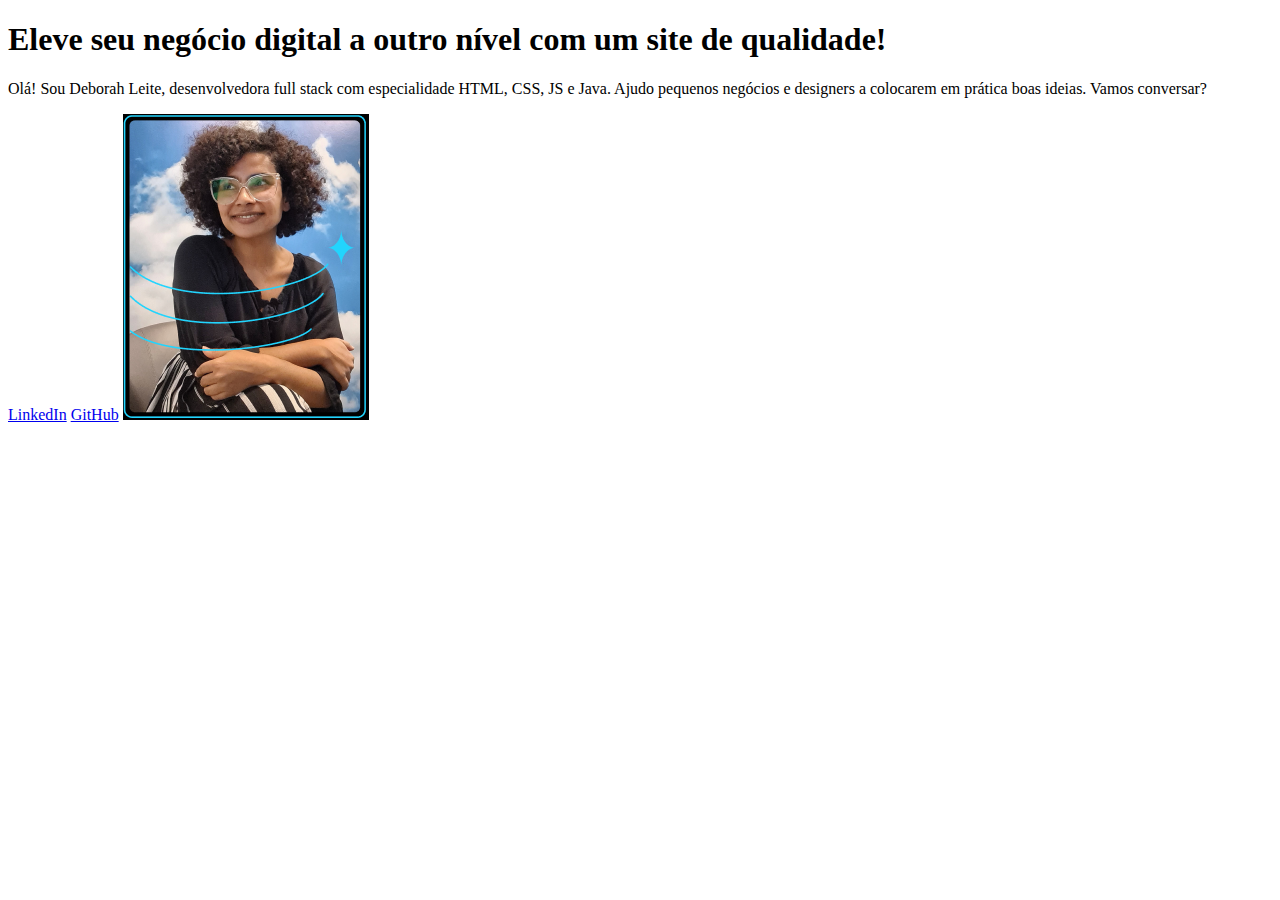
==== projects/portfolio/index.html @ 9429b95e "Portifolio: HTML" ====
<!DOCTYPE html>
<html lang="pt-br">
<head>
    <meta charset="UTF-8">
    <meta name="viewport" content="width=device-width, initial-scale=1.0">
    <title>Portfolio</title>
</head>
<body>
    <header></header>
    <main>
        <h1>Eleve seu negócio digital a outro nível <strong>com um site de qualidade!</strong></h1>
        <p>Olá! Sou Deborah Leite, desenvolvedora full stack com especialidade HTML, CSS, JS e Java. 
            Ajudo pequenos negócios e designers a colocarem em prática boas ideias. Vamos conversar?</p>
        <a href="https://www.linkedin.com/in/deborah-leite/">LinkedIn</a>   
        <a href="https://github.com/debelha">GitHub</a>   
        <img src="img/profile.png" alt="Foto de perfil Deborah">
    </main>
    <footer></footer>
</body>
</html>
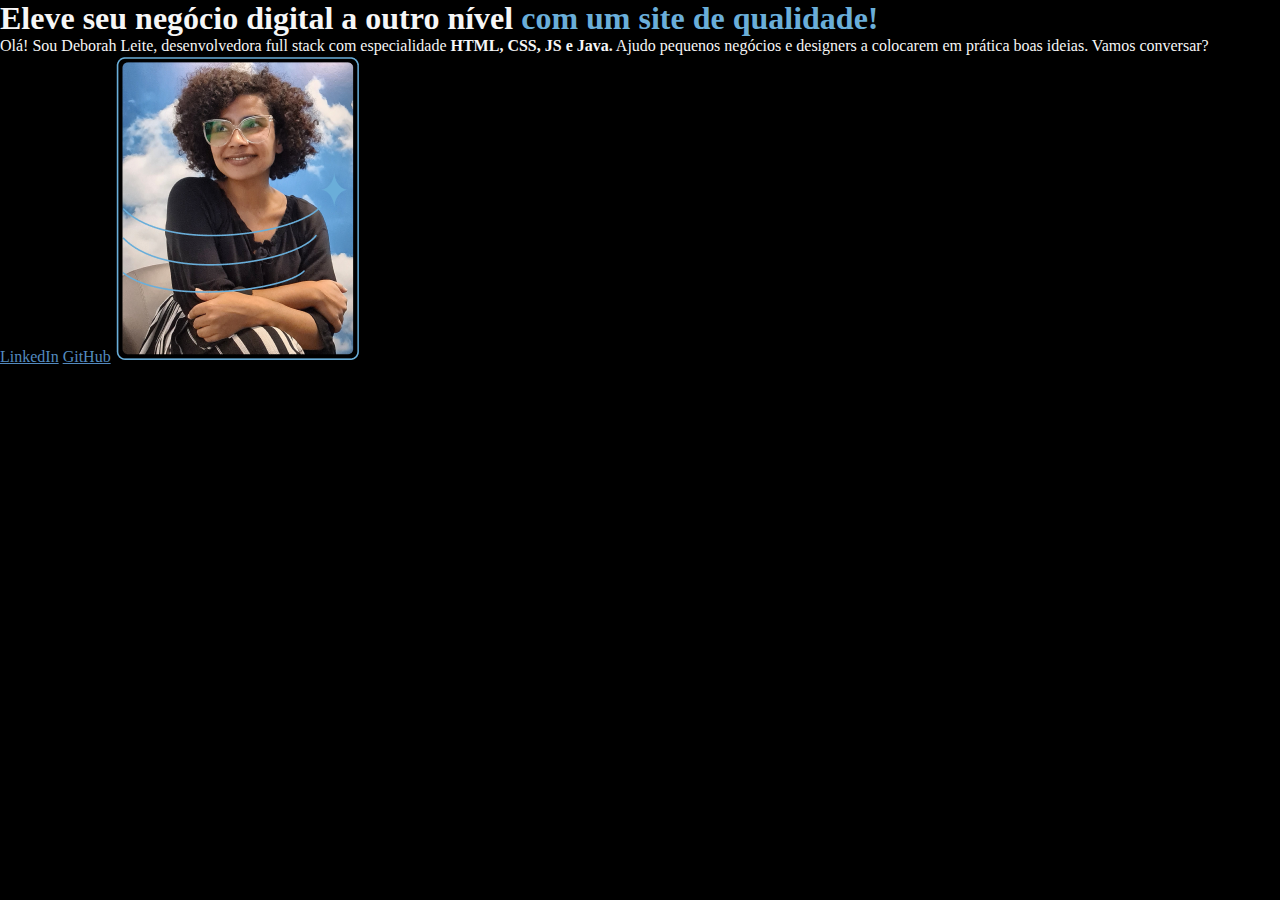
==== commit baa7a898: "Portifolio: CSS" ====
--- a/projects/portfolio/index.html
+++ b/projects/portfolio/index.html
@@ -4,12 +4,13 @@
     <meta charset="UTF-8">
     <meta name="viewport" content="width=device-width, initial-scale=1.0">
     <title>Portfolio</title>
+    <link rel="stylesheet" href="style.css">
 </head>
 <body>
     <header></header>
     <main>
-        <h1>Eleve seu negócio digital a outro nível <strong>com um site de qualidade!</strong></h1>
-        <p>Olá! Sou Deborah Leite, desenvolvedora full stack com especialidade HTML, CSS, JS e Java. 
+        <h1>Eleve seu negócio digital a outro nível <strong class="titulo-destaque">com um site de qualidade!</strong></h1>
+        <p>Olá! Sou Deborah Leite, desenvolvedora full stack com especialidade <strong>HTML, CSS, JS e Java.</strong>  
             Ajudo pequenos negócios e designers a colocarem em prática boas ideias. Vamos conversar?</p>
         <a href="https://www.linkedin.com/in/deborah-leite/">LinkedIn</a>   
         <a href="https://github.com/debelha">GitHub</a>   
--- a/projects/portfolio/style.css
+++ b/projects/portfolio/style.css
@@ -0,0 +1,17 @@
+* {
+    margin: 0;
+    padding: 0;
+}
+
+body {
+    background-color: #000000;
+    color: #F6F6F6;
+}
+
+.titulo-destaque {
+    color: #6AAED9; 
+}
+
+a {
+    color: #538ABF;
+}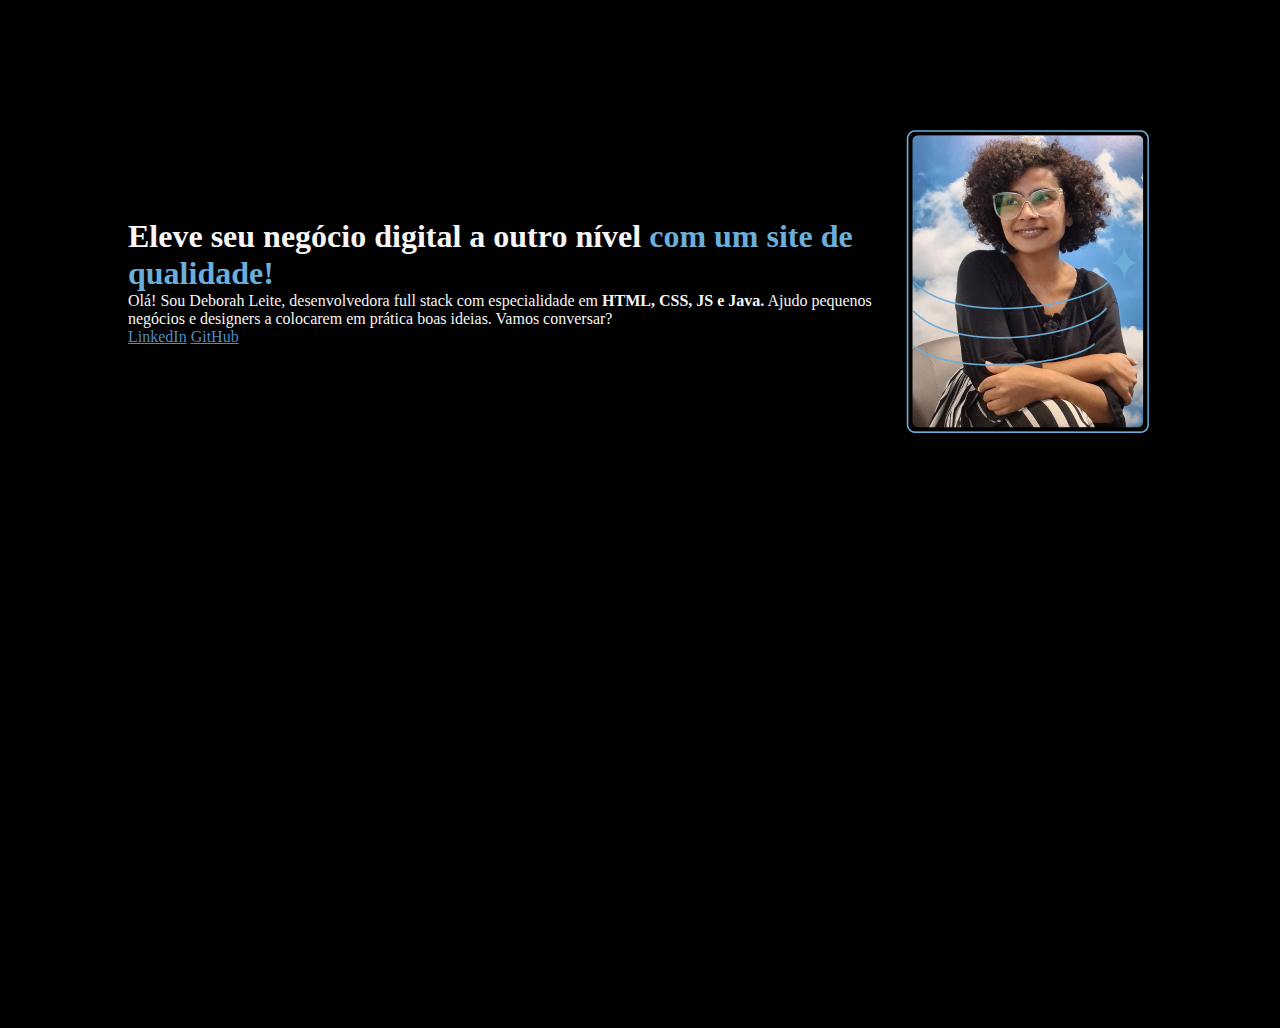
==== commit 3564e7fa: "Add flexbox" ====
--- a/projects/portfolio/index.html
+++ b/projects/portfolio/index.html
@@ -8,12 +8,14 @@
 </head>
 <body>
     <header></header>
-    <main>
-        <h1>Eleve seu negócio digital a outro nível <strong class="titulo-destaque">com um site de qualidade!</strong></h1>
-        <p>Olá! Sou Deborah Leite, desenvolvedora full stack com especialidade <strong>HTML, CSS, JS e Java.</strong>  
-            Ajudo pequenos negócios e designers a colocarem em prática boas ideias. Vamos conversar?</p>
-        <a href="https://www.linkedin.com/in/deborah-leite/">LinkedIn</a>   
-        <a href="https://github.com/debelha">GitHub</a>   
+    <main class="apresentacao">
+        <section>
+            <h1>Eleve seu negócio digital a outro nível <strong class="titulo-destaque">com um site de qualidade!</strong></h1>
+            <p>Olá! Sou Deborah Leite, desenvolvedora full stack com especialidade em <strong>HTML, CSS, JS e Java.</strong>  
+                Ajudo pequenos negócios e designers a colocarem em prática boas ideias. Vamos conversar?</p>
+            <a href="https://www.linkedin.com/in/deborah-leite/">LinkedIn</a>   
+            <a href="https://github.com/debelha">GitHub</a>   
+        </section>
         <img src="img/profile.png" alt="Foto de perfil Deborah">
     </main>
     <footer></footer>
--- a/projects/portfolio/style.css
+++ b/projects/portfolio/style.css
@@ -4,6 +4,8 @@
 }
 
 body {
+    height: 100vh;
+    box-sizing: border-box;
     background-color: #000000;
     color: #F6F6F6;
 }
@@ -14,4 +16,11 @@
 
 a {
     color: #538ABF;
+}
+
+.apresentacao {
+    margin: 10%;
+    display: flex;
+    align-items: center;
+    justify-content: space-between;
 }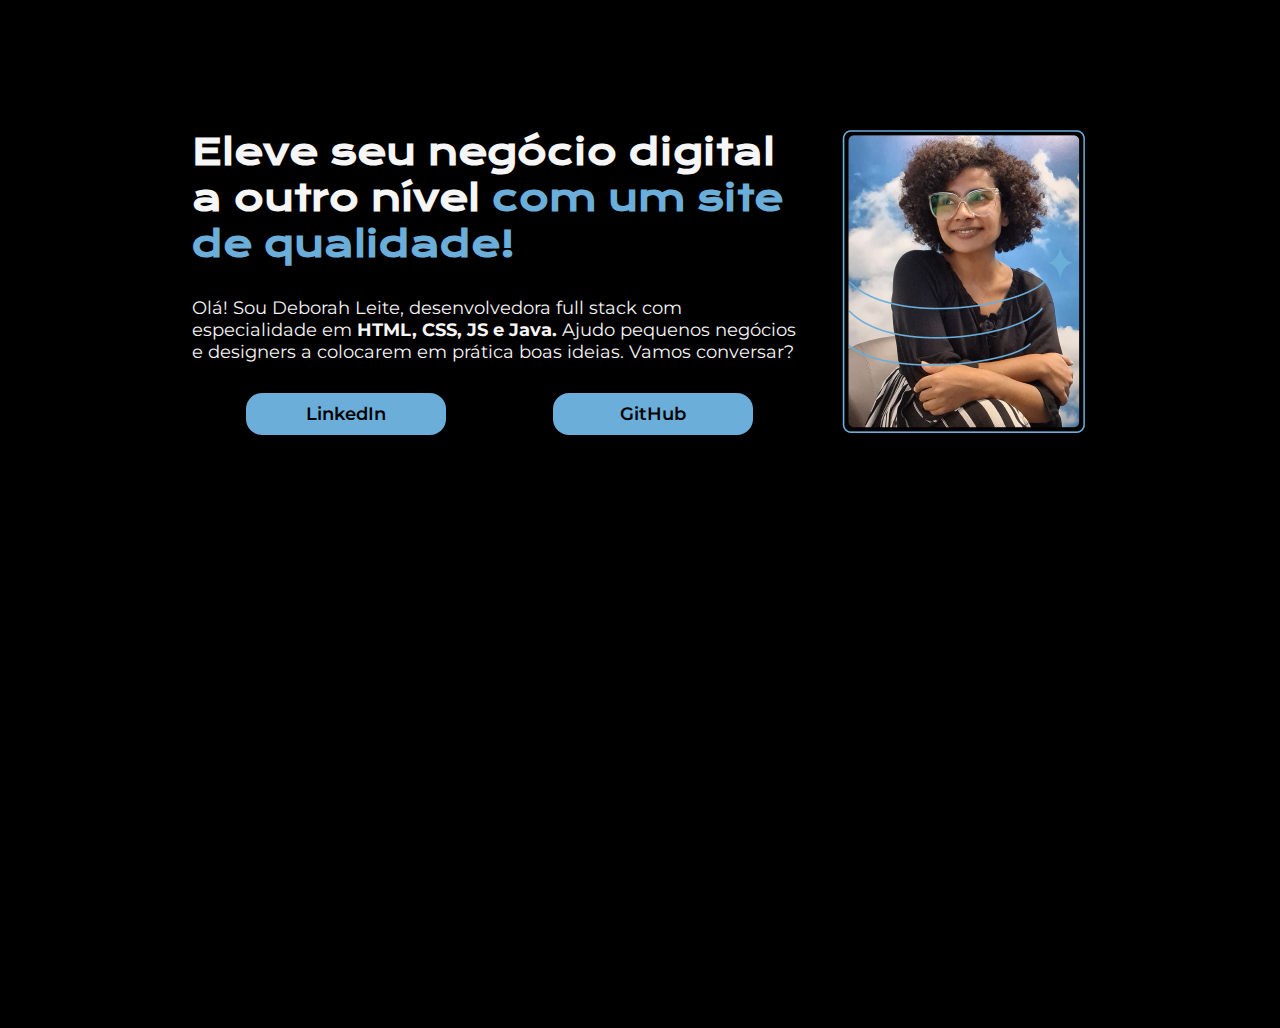
==== commit 3eacc745: "Styling links and text" ====
--- a/projects/portfolio/index.html
+++ b/projects/portfolio/index.html
@@ -9,12 +9,14 @@
 <body>
     <header></header>
     <main class="apresentacao">
-        <section>
-            <h1>Eleve seu negócio digital a outro nível <strong class="titulo-destaque">com um site de qualidade!</strong></h1>
-            <p>Olá! Sou Deborah Leite, desenvolvedora full stack com especialidade em <strong>HTML, CSS, JS e Java.</strong>  
+        <section class="apresentacao__conteudo">
+            <h1 class="apresentacao__conteudo__titulo">Eleve seu negócio digital a outro nível <strong class="titulo-destaque">com um site de qualidade!</strong></h1>
+            <p class="apresentacao__conteudo__texto">Olá! Sou Deborah Leite, desenvolvedora full stack com especialidade em <strong>HTML, CSS, JS e Java.</strong>  
                 Ajudo pequenos negócios e designers a colocarem em prática boas ideias. Vamos conversar?</p>
-            <a href="https://www.linkedin.com/in/deborah-leite/">LinkedIn</a>   
-            <a href="https://github.com/debelha">GitHub</a>   
+                <div class="apresentacao__links">
+                    <a class="apresentacao__links__link" href="https://www.linkedin.com/in/deborah-leite/">LinkedIn</a>   
+                    <a class="apresentacao__links__link" href="https://github.com/debelha">GitHub</a>  
+                </div>
         </section>
         <img src="img/profile.png" alt="Foto de perfil Deborah">
     </main>
--- a/projects/portfolio/style.css
+++ b/projects/portfolio/style.css
@@ -1,3 +1,5 @@
+@import url('https://fonts.googleapis.com/css2?family=Krona+One&family=Montserrat:ital,wght@0,100..900;1,100..900&display=swap');
+
 * {
     margin: 0;
     padding: 0;
@@ -19,8 +21,51 @@
 }
 
 .apresentacao {
-    margin: 10%;
+    margin: 10% 15%;
     display: flex;
     align-items: center;
     justify-content: space-between;
+}
+
+.apresentacao__conteudo {
+    width: 615px;
+    display: flex;
+    flex-direction: column;
+    gap: 30px;
+}
+
+.apresentacao__conteudo__titulo {
+    font-size: 36px;
+    font-family: "Krona One", sans-serif;
+}
+
+.apresentacao__conteudo__texto {
+    font-size: 18px;
+    font-family: "Montserrat", sans-serif;
+}
+
+.apresentacao__links {
+    display: flex;
+    justify-content: space-around;
+}
+
+.apresentacao__links__link {
+    background-color: #6AAED9;
+    width: 200px;
+    border-radius: 16px;
+    text-align: center;
+    padding: 10px 0px;
+    font-family: "Montserrat", sans-serif;
+    font-weight: 600;
+    font-size: 18px;
+    color: #000000;
+    text-decoration: none;
+}
+
+
+.apresentacao__conteudo {
+    width: 615px; /* Define a largura do elemento como 615 pixels. */
+    display: flex; /* Define que o elemento será um contêiner flexível, permitindo o uso de propriedades flexbox. */
+    flex-direction: column; /* Alinha os itens flexíveis em uma coluna, ou seja, de cima para baixo. */
+    gap: 30px; /* Define um espaço de 30 pixels entre cada item dentro do contêiner flexível. */
 }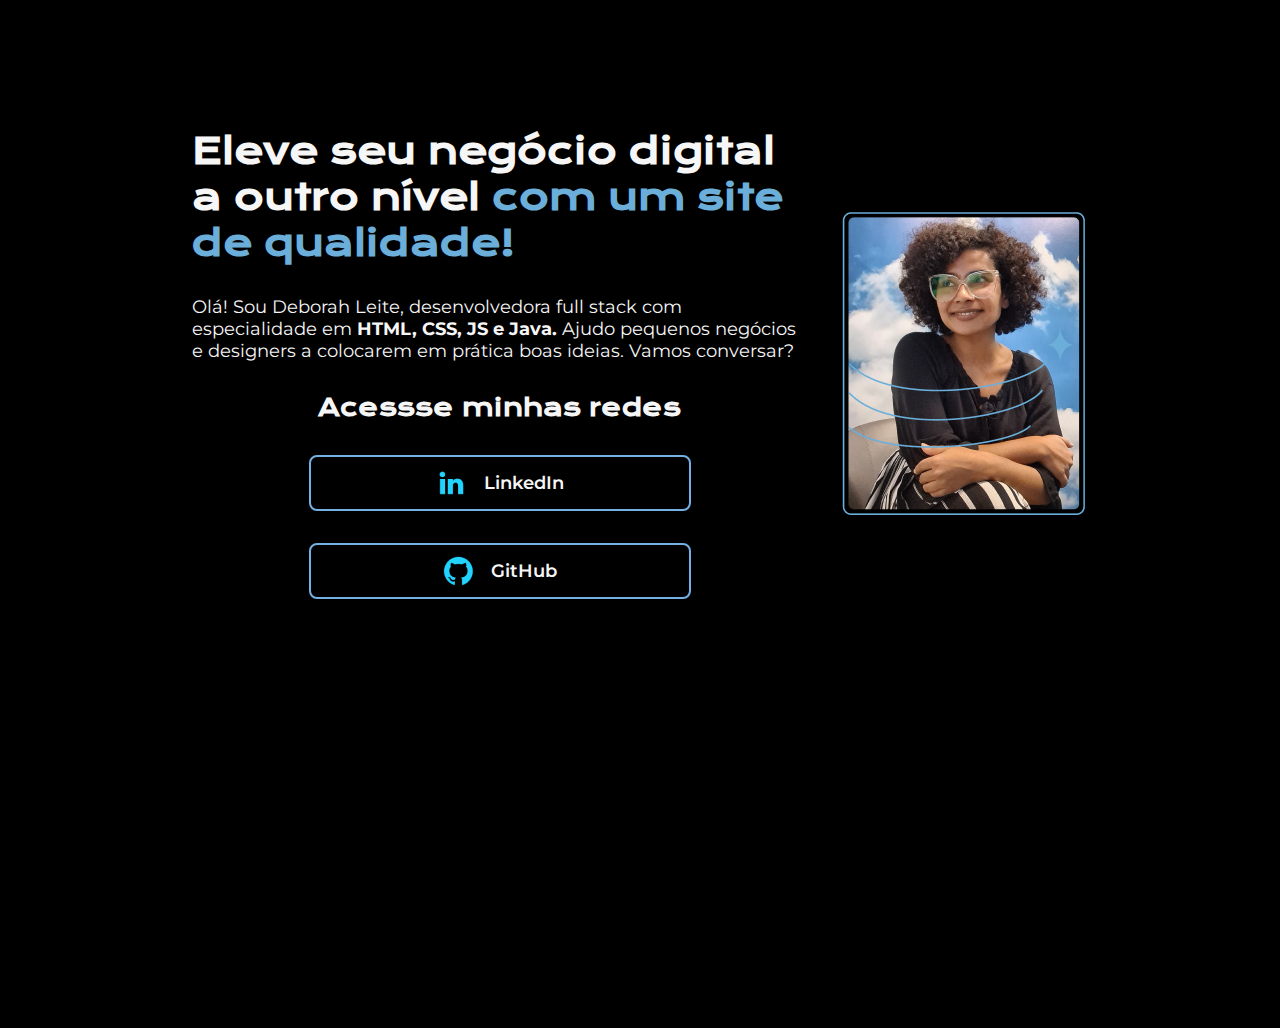
==== commit 9a0e17bb: "add links" ====
--- a/projects/portfolio/index.html
+++ b/projects/portfolio/index.html
@@ -14,11 +14,12 @@
             <p class="apresentacao__conteudo__texto">Olá! Sou Deborah Leite, desenvolvedora full stack com especialidade em <strong>HTML, CSS, JS e Java.</strong>  
                 Ajudo pequenos negócios e designers a colocarem em prática boas ideias. Vamos conversar?</p>
                 <div class="apresentacao__links">
-                    <a class="apresentacao__links__link" href="https://www.linkedin.com/in/deborah-leite/">LinkedIn</a>   
-                    <a class="apresentacao__links__link" href="https://github.com/debelha">GitHub</a>  
+                    <h2 class="apresentacao__links__subtitulo">Acessse minhas redes</h2>
+                    <a class="apresentacao__links__link" href="https://www.linkedin.com/in/deborah-leite/"> <img src="assets/linkedin.png" alt="ícone LinkedIn"> LinkedIn </a>   
+                    <a class="apresentacao__links__link" href="https://github.com/debelha"> <img src="assets/github.png" alt="ícone GitHub"> GitHub </a>  
                 </div>
         </section>
-        <img src="img/profile.png" alt="Foto de perfil Deborah">
+        <img src="assets/profile.png" alt="Foto de perfil Deborah">
     </main>
     <footer></footer>
 </body>
--- a/projects/portfolio/style.css
+++ b/projects/portfolio/style.css
@@ -46,26 +46,36 @@
 
 .apresentacao__links {
     display: flex;
-    justify-content: space-around;
+    flex-direction: column;
+    justify-content: space-between;
+    align-items: center;
+    gap: 32px;
+}
+
+.apresentacao__links__subtitulo {
+    font-family: "Krona One", sans-serif;
+    font-weight: 400px;
+    font-size: 24px;
 }
 
 .apresentacao__links__link {
-    background-color: #6AAED9;
-    width: 200px;
-    border-radius: 16px;
+    display: flex;
+    justify-content: center;
+    gap: 16px;
+    border: 2px solid #74B0E4;
+    width: 378px;
+    border-radius: 8px;
     text-align: center;
     padding: 10px 0px;
     font-family: "Montserrat", sans-serif;
     font-weight: 600;
     font-size: 18px;
-    color: #000000;
+    color: #F6F6F6;
     text-decoration: none;
+    align-items: center;
 }
 
+.apresentacao__links__link:hover{
+    background-color: #272727;
+}
 
-.apresentacao__conteudo {
-    width: 615px; /* Define a largura do elemento como 615 pixels. */
-    display: flex; /* Define que o elemento será um contêiner flexível, permitindo o uso de propriedades flexbox. */
-    flex-direction: column; /* Alinha os itens flexíveis em uma coluna, ou seja, de cima para baixo. */
-    gap: 30px; /* Define um espaço de 30 pixels entre cada item dentro do contêiner flexível. */
-}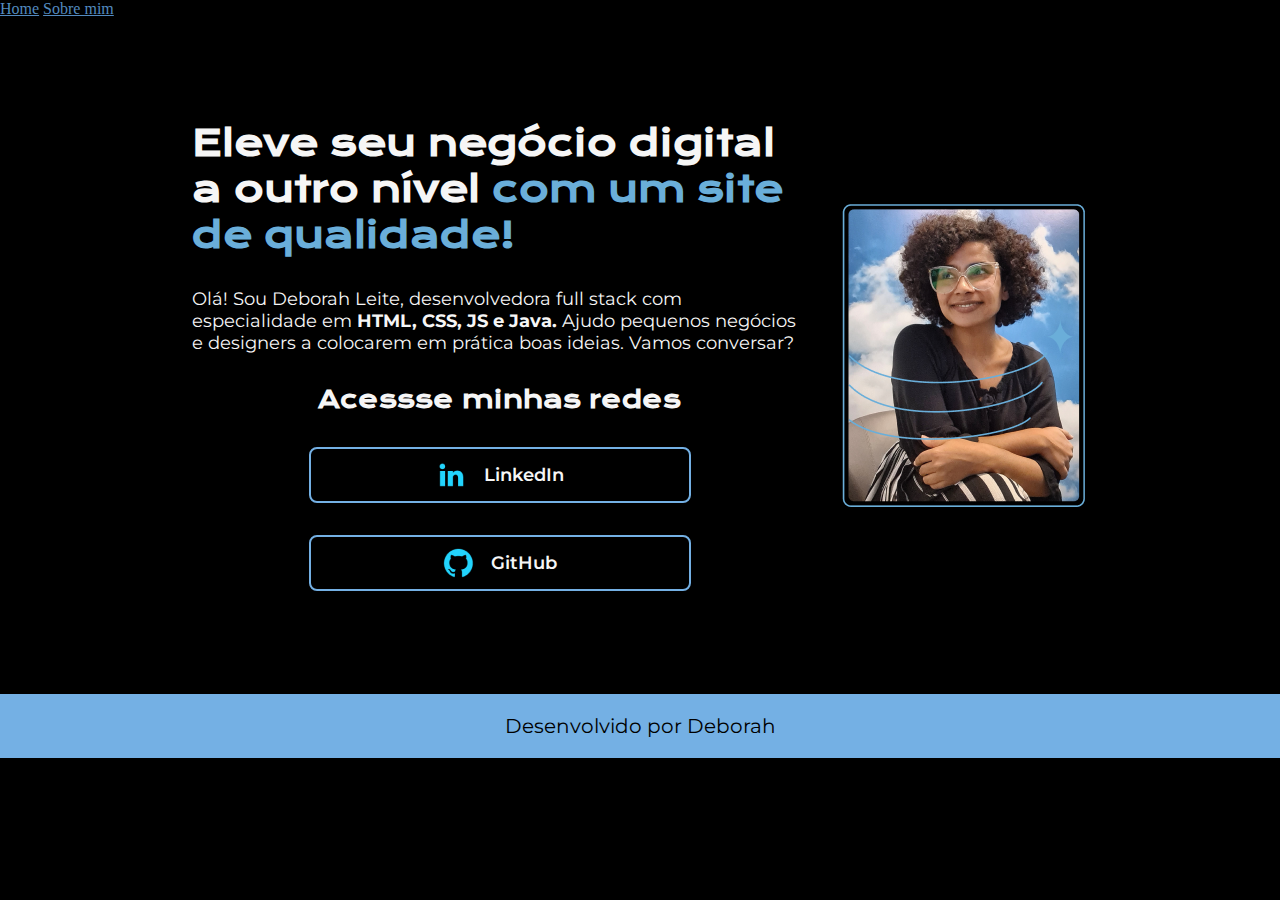
==== commit b6f54156: "add footer" ====
--- a/projects/portfolio/index.html
+++ b/projects/portfolio/index.html
@@ -7,7 +7,12 @@
     <link rel="stylesheet" href="style.css">
 </head>
 <body>
-    <header></header>
+    <header class="cabecalho">
+        <nav class="cabecalho__menu">
+            <a class="cabecalho__menu__link" href="">Home</a>
+            <a class="cabecalho__menu__link" href="">Sobre mim</a>
+        </nav>
+    </header>
     <main class="apresentacao">
         <section class="apresentacao__conteudo">
             <h1 class="apresentacao__conteudo__titulo">Eleve seu negócio digital a outro nível <strong class="titulo-destaque">com um site de qualidade!</strong></h1>
@@ -21,7 +26,9 @@
         </section>
         <img src="assets/profile.png" alt="Foto de perfil Deborah">
     </main>
-    <footer></footer>
+    <footer class="rodape">
+        <p>Desenvolvido por Deborah</p>
+    </footer>
 </body>
 </html>
 
--- a/projects/portfolio/style.css
+++ b/projects/portfolio/style.css
@@ -6,7 +6,6 @@
 }
 
 body {
-    height: 100vh;
     box-sizing: border-box;
     background-color: #000000;
     color: #F6F6F6;
@@ -21,7 +20,7 @@
 }
 
 .apresentacao {
-    margin: 10% 15%;
+    margin: 8% 15%;
     display: flex;
     align-items: center;
     justify-content: space-between;
@@ -79,3 +78,13 @@
     background-color: #272727;
 }
 
+.rodape {
+    padding: 20px;
+    color: #000000;
+    background-color: #74B0E4;
+    text-align: center;
+    font-family: "Montserrat", sans-serif;
+    font-size: 20px;
+    font-weight: 400;
+}
+
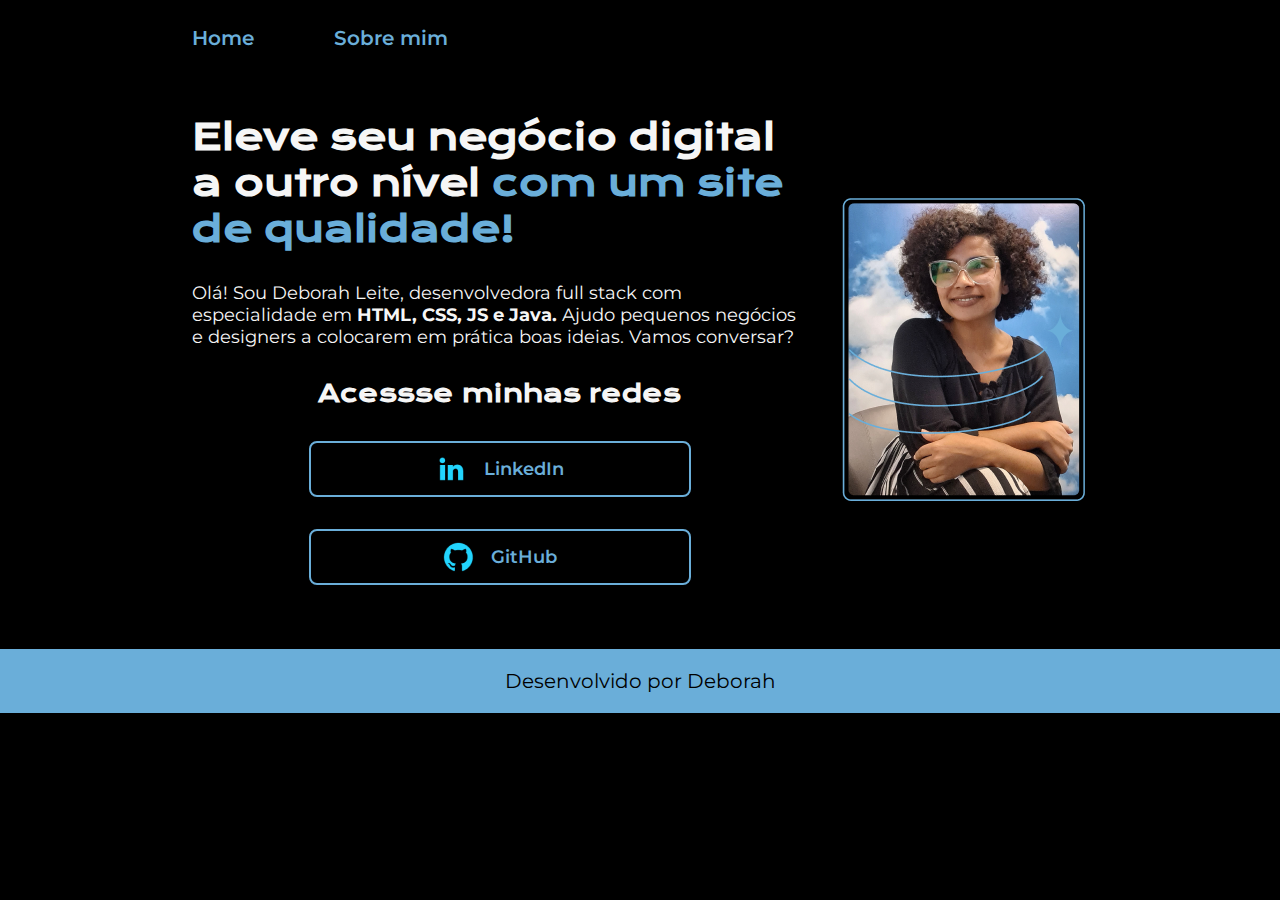
==== commit 37662ea6: "add about page" ====
--- a/projects/portfolio/index.html
+++ b/projects/portfolio/index.html
@@ -4,13 +4,13 @@
     <meta charset="UTF-8">
     <meta name="viewport" content="width=device-width, initial-scale=1.0">
     <title>Portfolio</title>
-    <link rel="stylesheet" href="style.css">
+    <link rel="stylesheet" href="style/style.css">
 </head>
 <body>
     <header class="cabecalho">
         <nav class="cabecalho__menu">
-            <a class="cabecalho__menu__link" href="">Home</a>
-            <a class="cabecalho__menu__link" href="">Sobre mim</a>
+            <a class="cabecalho__menu__link" href="index.html">Home</a>
+            <a class="cabecalho__menu__link" href="about.html">Sobre mim</a>
         </nav>
     </header>
     <main class="apresentacao">
--- a/projects/portfolio/style/style.css
+++ b/projects/portfolio/style/style.css
@@ -0,0 +1,116 @@
+@import url('https://fonts.googleapis.com/css2?family=Krona+One&family=Montserrat:ital,wght@0,100..900;1,100..900&display=swap');
+
+:root {
+    --cor-primaria: #000000;
+    --cor-secundaria: #F6F6F6;
+    --cor-terciaria: #6AAED9; 
+    --cor-hover: #272727;
+
+    --fonte-primaria: "Krona One", sans-serif;
+    --fonte-secundaria: "Montserrat", sans-serif;
+}
+
+* {
+    margin: 0;
+    padding: 0;
+}
+
+body {
+    box-sizing: border-box;
+    background-color: var(--cor-primaria);
+    color: var(--cor-secundaria);
+}
+
+.cabecalho {
+    padding: 2% 0% 0% 15%;
+}
+
+.cabecalho__menu {
+    display: flex;
+    gap: 80px;
+}
+
+.cabecalho__menu__link {
+    font-family: var(--fonte-secundaria);
+    font-size: 20px;
+    font-weight: 600;
+    color: var(--cor-terciaria);
+    text-decoration: none;
+}
+
+a {
+    color: var(--cor-terciaria);
+}
+
+.apresentacao {
+    margin: 5% 15%;
+    display: flex;
+    align-items: center;
+    justify-content: space-between;
+}
+
+.apresentacao__conteudo {
+    width: 615px;
+    display: flex;
+    flex-direction: column;
+    gap: 30px;
+}
+
+.apresentacao__conteudo__titulo {
+    font-size: 36px;
+    font-family: var(--fonte-primaria);
+}
+
+.titulo-destaque {
+    color: var(--cor-terciaria); 
+}
+
+.apresentacao__conteudo__texto {
+    font-size: 18px;
+    font-family: var(--fonte-secundaria);
+}
+
+.apresentacao__links {
+    display: flex;
+    flex-direction: column;
+    justify-content: space-between;
+    align-items: center;
+    gap: 32px;
+}
+
+.apresentacao__links__subtitulo {
+    font-family: var(--fonte-primaria);
+    font-weight: 400px;
+    font-size: 24px;
+}
+
+.apresentacao__links__link {
+    display: flex;
+    justify-content: center;
+    gap: 16px;
+    border: 2px solid var(--cor-terciaria);
+    width: 378px;
+    border-radius: 8px;
+    text-align: center;
+    padding: 10px 0px;
+    font-family: var(--fonte-secundaria);
+    font-weight: 600;
+    font-size: 18px;
+    color: var(--cor-terciaria);
+    text-decoration: none;
+    align-items: center;
+}
+
+.apresentacao__links__link:hover{
+    background-color: var(--cor-hover);
+}
+
+.rodape {
+    padding: 20px;
+    color: var(--cor-primaria);
+    background-color: var(--cor-terciaria);
+    text-align: center;
+    font-family: var(--fonte-secundaria);
+    font-size: 20px;
+    font-weight: 400;
+}
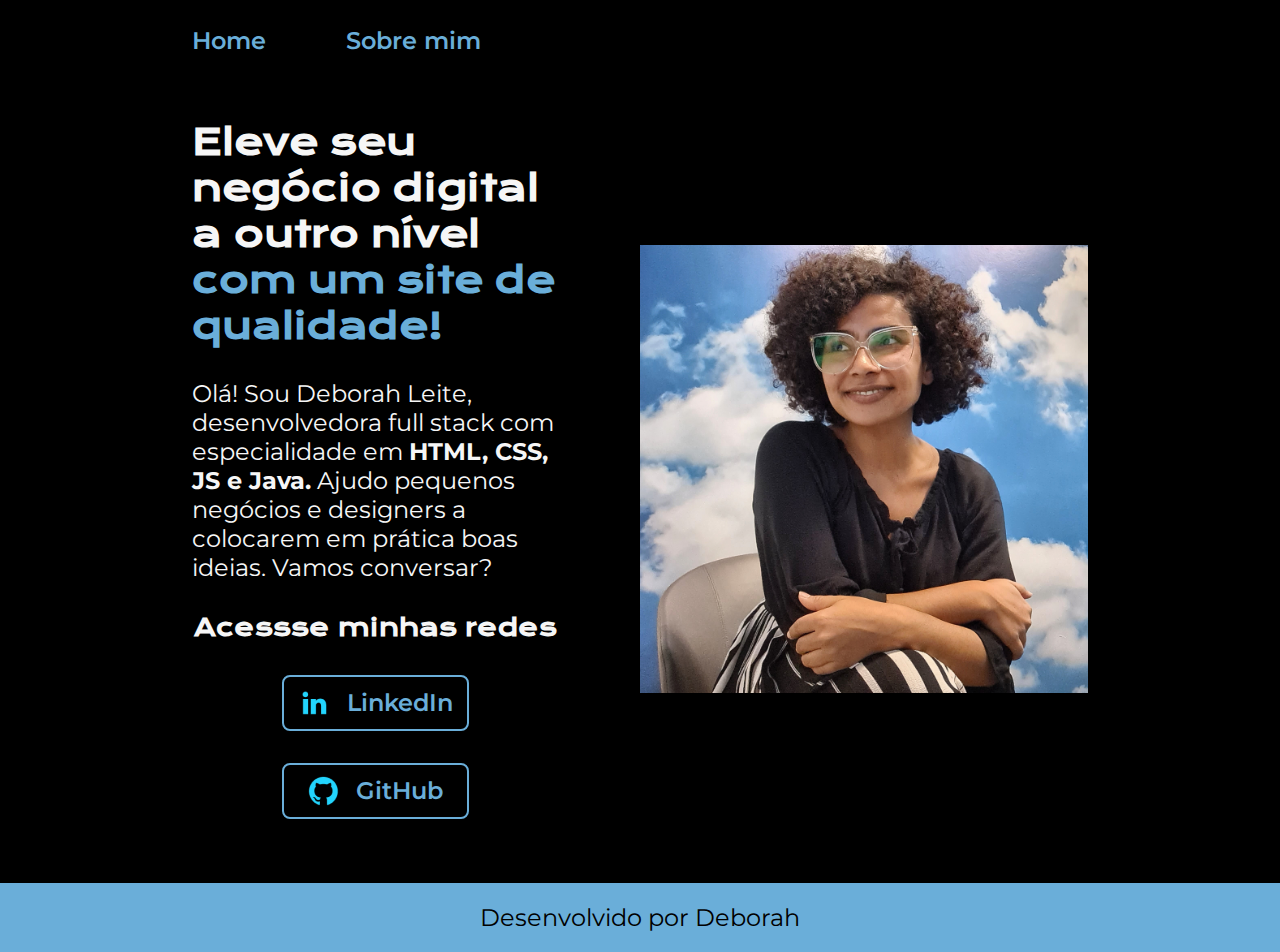
==== commit a72702ed: "header padding fix" ====
--- a/projects/portfolio/index.html
+++ b/projects/portfolio/index.html
@@ -20,11 +20,11 @@
                 Ajudo pequenos negócios e designers a colocarem em prática boas ideias. Vamos conversar?</p>
                 <div class="apresentacao__links">
                     <h2 class="apresentacao__links__subtitulo">Acessse minhas redes</h2>
-                    <a class="apresentacao__links__link" href="https://www.linkedin.com/in/deborah-leite/"> <img src="assets/linkedin.png" alt="ícone LinkedIn"> LinkedIn </a>   
-                    <a class="apresentacao__links__link" href="https://github.com/debelha"> <img src="assets/github.png" alt="ícone GitHub"> GitHub </a>  
+                    <a class="apresentacao__links__navegacao" href="https://www.linkedin.com/in/deborah-leite/"> <img src="assets/linkedin.png" alt="ícone LinkedIn"> LinkedIn </a>   
+                    <a class="apresentacao__links__navegacao" href="https://github.com/debelha"> <img src="assets/github.png" alt="ícone GitHub"> GitHub </a>  
                 </div>
         </section>
-        <img src="assets/profile.png" alt="Foto de perfil Deborah">
+        <img class="apresentacao_imagem" src="assets/profile.jpg" alt="Foto de perfil Deborah">
     </main>
     <footer class="rodape">
         <p>Desenvolvido por Deborah</p>
--- a/projects/portfolio/style/style.css
+++ b/projects/portfolio/style/style.css
@@ -32,7 +32,7 @@
 
 .cabecalho__menu__link {
     font-family: var(--fonte-secundaria);
-    font-size: 20px;
+    font-size: 1.5rem;
     font-weight: 600;
     color: var(--cor-terciaria);
     text-decoration: none;
@@ -47,17 +47,18 @@
     display: flex;
     align-items: center;
     justify-content: space-between;
+    gap: 82px;
 }
 
 .apresentacao__conteudo {
-    width: 615px;
+    width: 50%;
     display: flex;
     flex-direction: column;
     gap: 30px;
 }
 
 .apresentacao__conteudo__titulo {
-    font-size: 36px;
+    font-size: 2.25rem;
     font-family: var(--fonte-primaria);
 }
 
@@ -66,7 +67,7 @@
 }
 
 .apresentacao__conteudo__texto {
-    font-size: 18px;
+    font-size: 1.5rem;
     font-family: var(--fonte-secundaria);
 }
 
@@ -81,28 +82,32 @@
 .apresentacao__links__subtitulo {
     font-family: var(--fonte-primaria);
     font-weight: 400px;
-    font-size: 24px;
+    font-size: 1.5rem;
 }
 
-.apresentacao__links__link {
+.apresentacao__links__navegacao {
     display: flex;
     justify-content: center;
     gap: 16px;
     border: 2px solid var(--cor-terciaria);
-    width: 378px;
+    width: 50%;
     border-radius: 8px;
     text-align: center;
     padding: 10px 0px;
     font-family: var(--fonte-secundaria);
     font-weight: 600;
-    font-size: 18px;
+    font-size: 1.5rem;
     color: var(--cor-terciaria);
     text-decoration: none;
     align-items: center;
 }
 
-.apresentacao__links__link:hover{
+.apresentacao__links__navegacao:hover{
     background-color: var(--cor-hover);
+}
+
+.apresentacao_imagem {
+    width: 50%;
 }
 
 .rodape {
@@ -111,6 +116,27 @@
     background-color: var(--cor-terciaria);
     text-align: center;
     font-family: var(--fonte-secundaria);
-    font-size: 20px;
+    font-size: 1.5rem;
     font-weight: 400;
 }
+
+@media (max-width: 1200px) {
+
+    .cabecalho {
+        padding: 9%;
+    }
+
+    .cabecalho__menu {
+        justify-content: center;
+        
+    }
+
+    .apresentacao {
+        flex-direction: column-reverse;
+        padding: 5%;
+    }
+
+    .apresentacao__conteudo {
+        width: auto;
+    }
+}